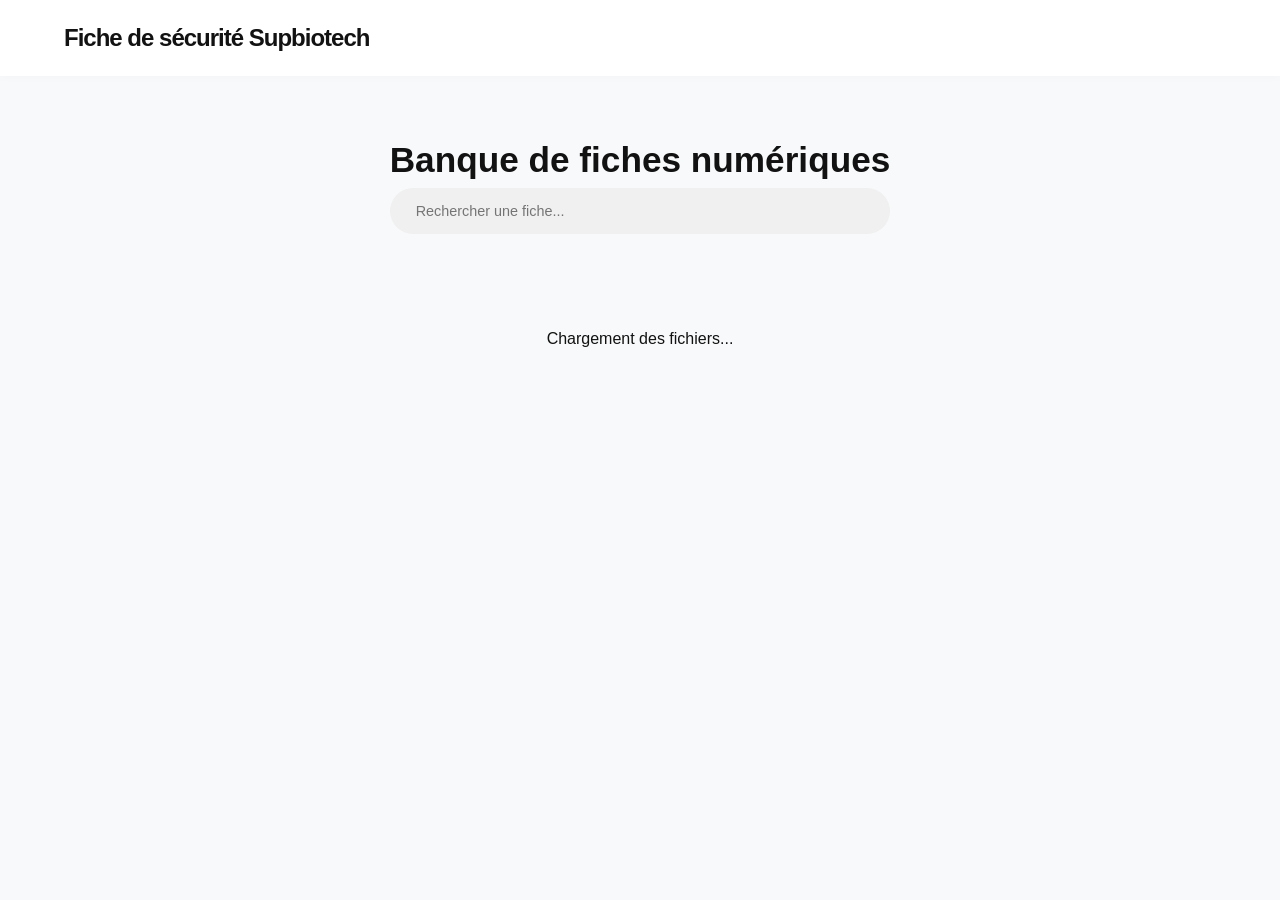
==== index.html @ a842570d "Update index.html" ====
<!DOCTYPE html>
<html lang="fr">
<head>
    <meta charset="UTF-8">
    <meta name="viewport" content="width=device-width, initial-scale=1.0">
    <title>Fiches de Sécurité Supbiotech</title>
    <link rel="stylesheet" href="style1.css">
    <script src="https://identity.netlify.com/v1/netlify-identity-widget.js"></script>
</head>
<body>
    <header class="header">
        <div class="container">
            <h1 class="logo">Fiche de sécurité Supbiotech</h1>
        </div>
    </header>

    <section class="hero">
        <div class="container">
            <h2>Banque de fiches numériques</h2>
            <input type="search" id="searchBar" placeholder="Rechercher une fiche..." class="search-input">
        </div>
    </section>

    <main class="pdf-container">
        <ul id="pdfList" class="pdf-list">
            <li>Chargement des fichiers...</li>
        </ul>
    </main>

    <script src="script.js"></script>
</body>
</html>
---- style1.css ----
/* =========================
   VARIABLES STYLE "SPOTIFY LIGHT"
========================= */
:root {
    --bg-main: #f8f9fa;
    --bg-card: #ffffff;
    --spotify-green: #1ed760;
    --text-main: #121212;
    --text-muted: #6a6a6a;
    --border-soft: #efefef;
    --radius-lg: 12px;
    --radius-sm: 8px;
    --shadow: 0 4px 12px rgba(0, 0, 0, 0.05);
}

/* =========================
   RESET & BASE
========================= */
* {
    margin: 0;
    padding: 0;
    box-sizing: border-box;
}

body {
    font-family: 'Circular Std', 'Segoe UI', Roboto, sans-serif;
    background-color: var(--bg-main);
    color: var(--text-main);
}

/* =========================
   HEADER
========================= */
.header {
    background-color: var(--bg-card);
    padding: 1.5rem 0;
    position: sticky;
    top: 0;
    z-index: 100;
    box-shadow: 0 2px 8px rgba(0,0,0,0.02);
}

.header .container {
    width: 90%;
    max-width: 1200px;
    margin: 0 auto;
    display: flex;
    justify-content: space-between;
    align-items: center;
}

.logo {
    font-size: 1.5rem;
    font-weight: 900;
    letter-spacing: -1px;
}

.nav a {
    text-decoration: none;
    color: var(--text-main);
    font-weight: 700;
    transition: color 0.2s;
}

.nav a:hover {
    color: var(--spotify-green);
}

/* =========================
   HERO (TITRE RECENTRÉ)
========================= */
.hero {
    padding: 4rem 1rem 2rem;
    text-align: center; /* Centre le texte */
    display: flex;
    flex-direction: column;
    align-items: center; /* Centre les blocs h2 et p */
}

.hero h2 {
    font-size: 2.2rem;
    font-weight: 800;
    margin-bottom: 0.5rem;
    width: 100%;
}

.hero p {
    color: var(--text-muted);
    font-weight: 500;
}

/* =========================
   PDF CONTAINER & SECTIONS
========================= */
.pdf-container {
    display: flex;
    flex-wrap: wrap;
    justify-content: center;
    gap: 2rem;
    width: 95%;
    max-width: 1400px;
    margin: 2rem auto 4rem;
}

.pdf-section {
    flex: 1 1 400px;
    background-color: var(--bg-card);
    border-radius: var(--radius-lg);
    padding: 2.5rem;
    box-shadow: var(--shadow);
    /* Animation remise ici */
    transition: transform 0.3s ease, box-shadow 0.3s ease;
}

/* L'effet qui fait bouger le container au survol */
.pdf-section:hover {
    transform: translateY(-8px);
    box-shadow: 0 12px 24px rgba(0, 0, 0, 0.1);
}

.pdf-section h3 {
    font-size: 1.4rem;
    margin-bottom: 1.5rem;
    border-left: 5px solid var(--spotify-green);
    padding-left: 12px;
}

/* =========================
   BARRE DE RECHERCHE
========================= */
.search-input {
    width: 100%;
    background-color: #f0f0f0;
    border: 2px solid transparent;
    border-radius: 50px;
    padding: 0.8rem 1.5rem;
    font-size: 0.9rem;
    outline: none;
    transition: all 0.2s;
    margin-bottom: 2rem;
}

.search-input:focus {
    background-color: #ffffff;
    border-color: var(--spotify-green);
    box-shadow: 0 0 0 4px rgba(30, 215, 96, 0.1);
}

/* =========================
   LISTE DE PDF
========================= */
.pdf-list {
    list-style: none;
}

.pdf-list li {
    margin-bottom: 0.5rem;
}

.pdf-list a {
    display: block;
    text-decoration: none;
    color: var(--text-main);
    padding: 0.8rem 1rem;
    border-radius: var(--radius-sm);
    font-weight: 500;
    font-size: 0.95rem;
    transition: background 0.2s;
}

.pdf-list a:hover {
    background-color: #f6f6f6;
    color: var(--spotify-green);
}

/* =========================
   RESPONSIVE (MOBILE)
========================= */
@media (max-width: 850px) {
    .header .container {
        flex-direction: column;
        gap: 15px;
    }

    .hero h2 {
        font-size: 1.6rem;
    }

    .pdf-container {
        flex-direction: column;
        align-items: center;
        width: 100%;
        padding: 0 20px;
    }

    .pdf-section {
        width: 100%;
        flex: none;
        padding: 1.5rem;
    }
    
    /* On réduit un peu l'effet hover sur mobile pour éviter les bugs tactiles */
    .pdf-section:hover {
        transform: translateY(-4px);
    }
}
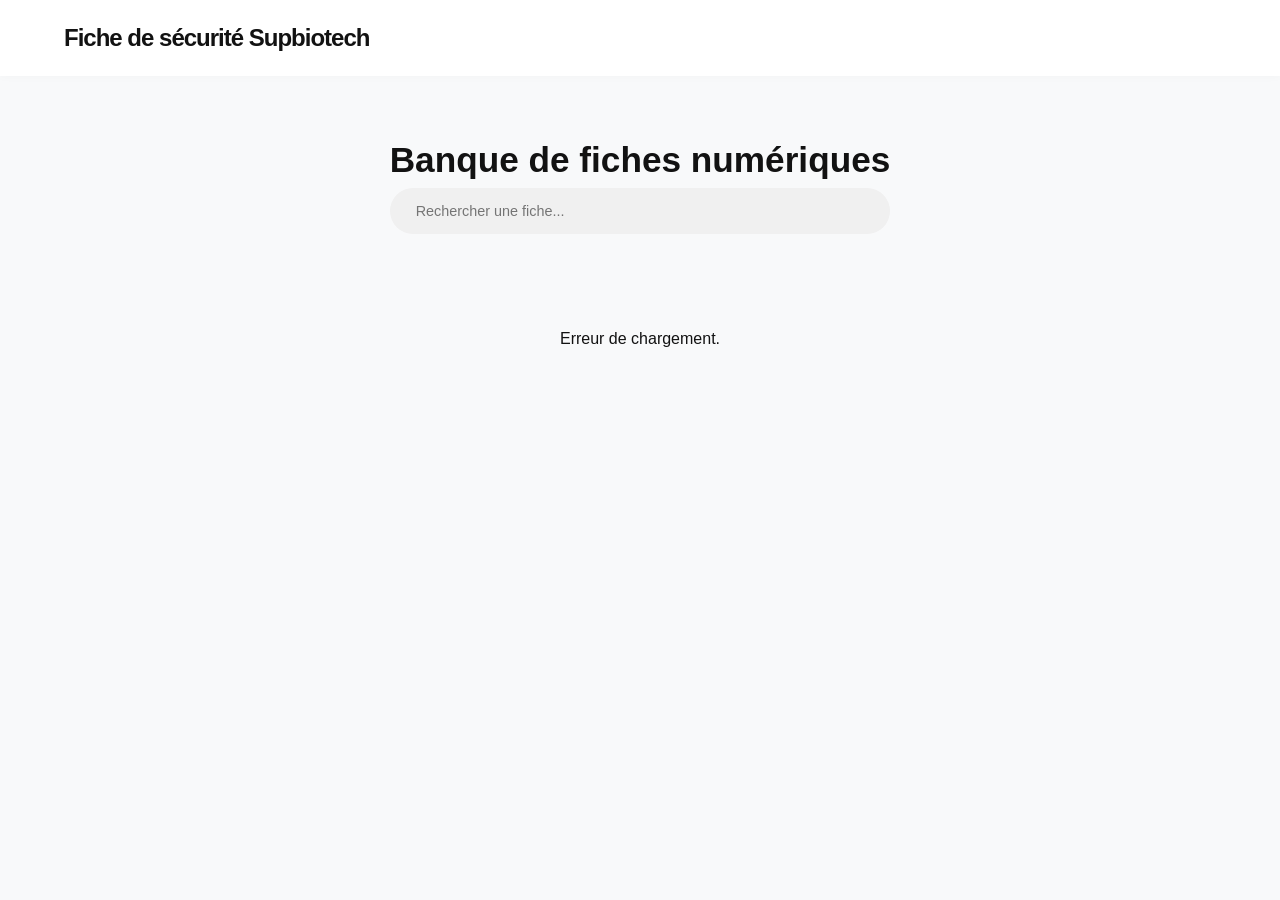
==== commit a2313222: "tgrh" ====
--- a/index.html
+++ b/index.html
@@ -9,9 +9,7 @@
 </head>
 <body>
     <header class="header">
-        <div class="container">
-            <h1 class="logo">Fiche de sécurité Supbiotech</h1>
-        </div>
+        <div class="container"><h1 class="logo">Fiche de sécurité Supbiotech</h1></div>
     </header>
 
     <section class="hero">
@@ -23,10 +21,10 @@
 
     <main class="pdf-container">
         <ul id="pdfList" class="pdf-list">
-            <li>Chargement des fichiers...</li>
+            <li>Chargement des documents...</li>
         </ul>
     </main>
 
     <script src="script.js"></script>
 </body>
-</html>
+</html>
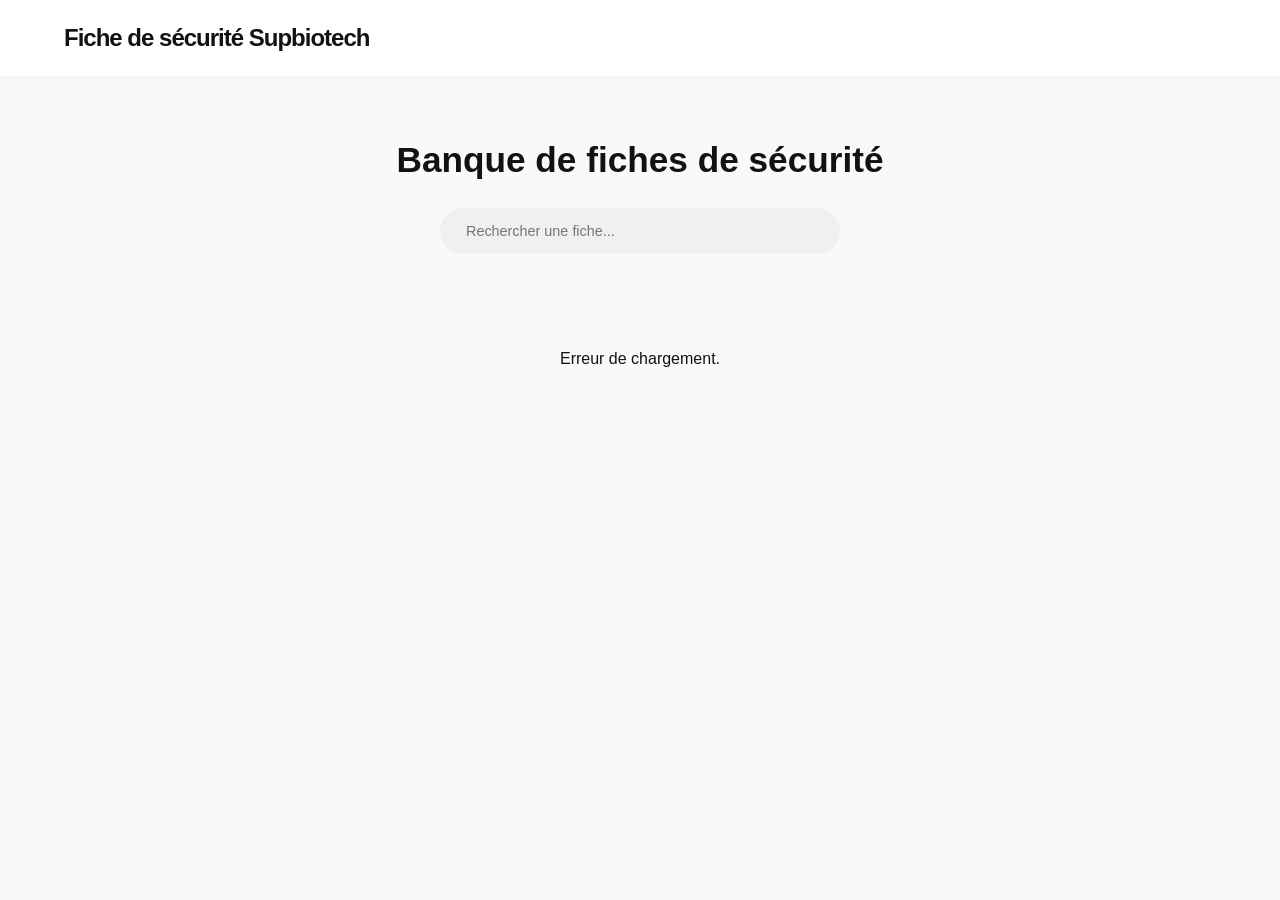
==== commit 52d2ccd2: "Update index.html" ====
--- a/index.html
+++ b/index.html
@@ -3,7 +3,7 @@
 <head>
     <meta charset="UTF-8">
     <meta name="viewport" content="width=device-width, initial-scale=1.0">
-    <title>Fiches de Sécurité Supbiotech</title>
+    <title>Fiche de sécurité Supbiotech</title>
     <link rel="stylesheet" href="style1.css">
     <script src="https://identity.netlify.com/v1/netlify-identity-widget.js"></script>
 </head>
@@ -14,17 +14,17 @@
 
     <section class="hero">
         <div class="container">
-            <h2>Banque de fiches numériques</h2>
-            <input type="search" id="searchBar" placeholder="Rechercher une fiche..." class="search-input">
+            <h2>Banque de fiches de sécurité</h2>
+            <input type="search" id="searchBar" placeholder="Rechercher une fiche..." class="search-input" style="width:100%; max-width:400px; margin-top:20px;">
         </div>
     </section>
 
-    <main class="pdf-container">
+    <section class="pdf-container">
         <ul id="pdfList" class="pdf-list">
             <li>Chargement des documents...</li>
         </ul>
-    </main>
+    </section>
 
     <script src="script.js"></script>
 </body>
-</html>+</html>
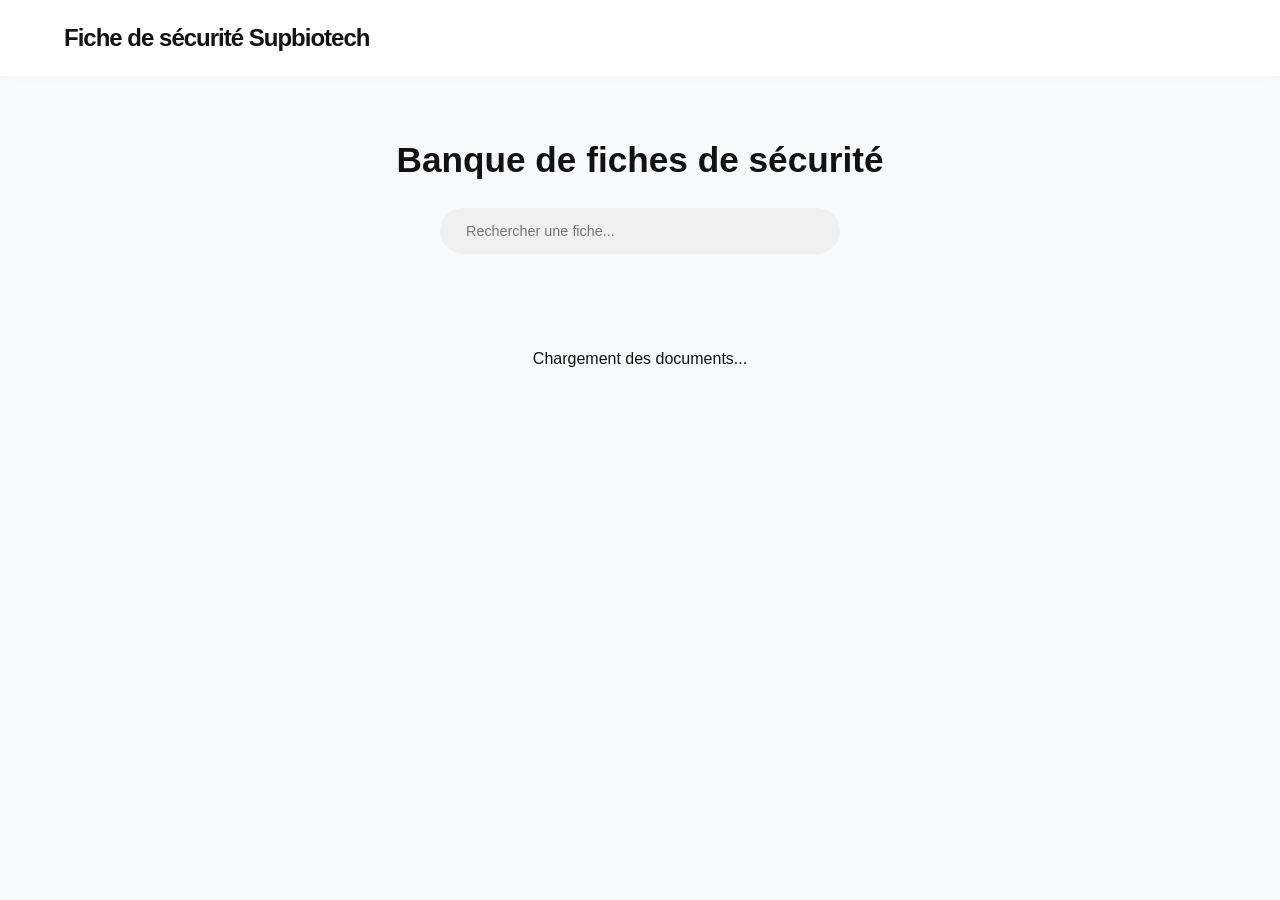
==== commit 79d0e9a9: "Update index.html" ====
--- a/index.html
+++ b/index.html
@@ -18,13 +18,21 @@
             <input type="search" id="searchBar" placeholder="Rechercher une fiche..." class="search-input" style="width:100%; max-width:400px; margin-top:20px;">
         </div>
     </section>
-
-    <section class="pdf-container">
-        <ul id="pdfList" class="pdf-list">
-            <li>Chargement des documents...</li>
-        </ul>
-    </section>
+   <section class="pdf-container">
+    <ul id="pdfList" class="pdf-list">
+        <li>Chargement des documents...</li>
+    </ul>
+    <!-- VIEWER PDF -->
+    <div id="pdfViewer" style="margin-top:2rem; display:none;">
+        <h3 id="pdfTitle"></h3>
+        <iframe
+            id="pdfFrame"
+            style="width:100%; height:80vh; border:1px solid #ccc; border-radius:8px;">
+        </iframe>
+    </div>
+</section>
 
     <script src="script.js"></script>
 </body>
 </html>
+
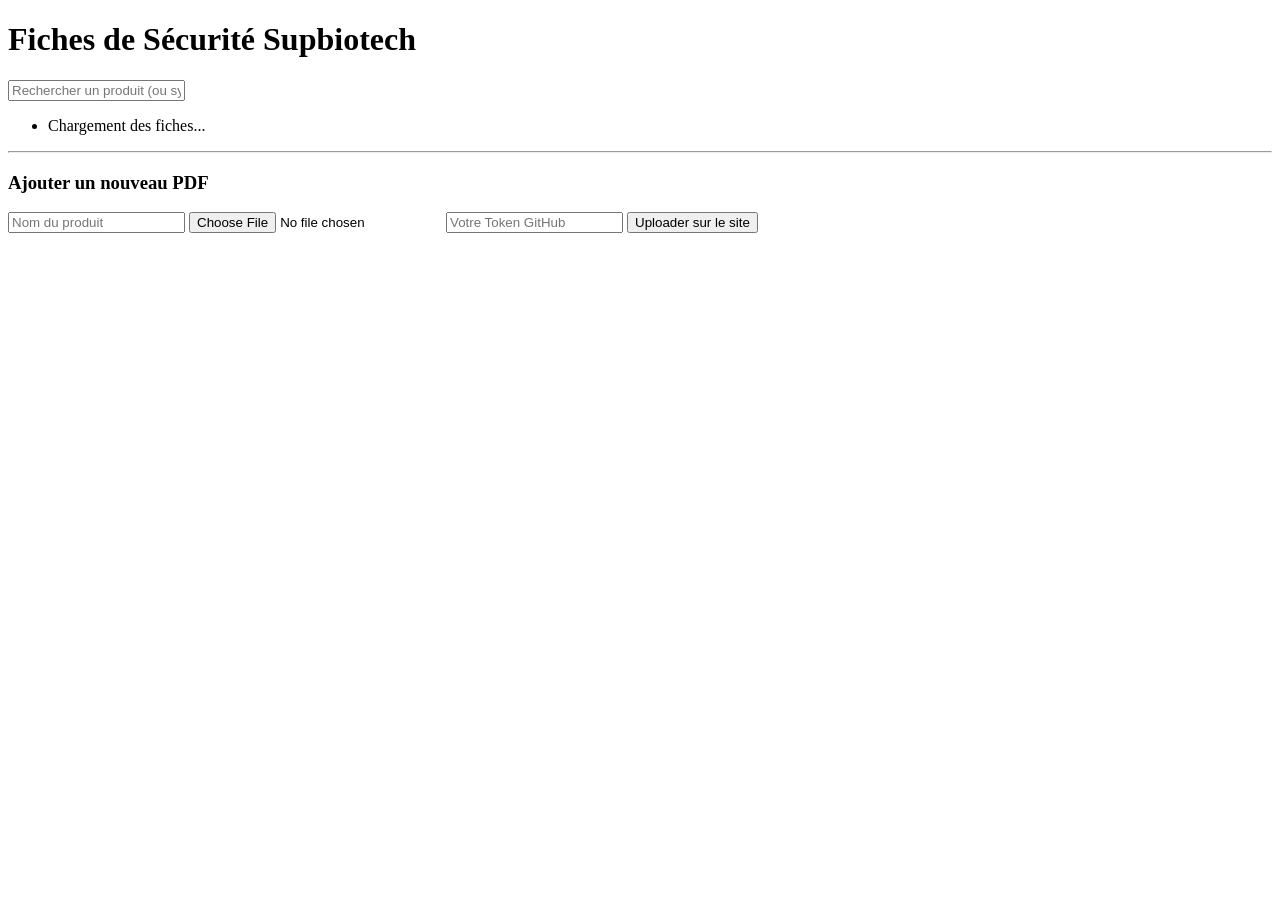
==== commit 59e11820: "Create index.html" ====
--- a/index.html
+++ b/index.html
@@ -1,38 +1,31 @@
-<!DOCTYPE html>
-<html lang="fr">
-<head>
-    <meta charset="UTF-8">
-    <meta name="viewport" content="width=device-width, initial-scale=1.0">
-    <title>Fiche de sécurité Supbiotech</title>
-    <link rel="stylesheet" href="style1.css">
-    <script src="https://identity.netlify.com/v1/netlify-identity-widget.js"></script>
-</head>
-<body>
-    <header class="header">
-        <div class="container"><h1 class="logo">Fiche de sécurité Supbiotech</h1></div>
-    </header>
-
-    <section class="hero">
-        <div class="container">
-            <h2>Banque de fiches de sécurité</h2>
-            <input type="search" id="searchBar" placeholder="Rechercher une fiche..." class="search-input" style="width:100%; max-width:400px; margin-top:20px;">
-        </div>
-    </section>
-   <section class="pdf-container">
-    <ul id="pdfList" class="pdf-list">
-        <li>Chargement des documents...</li>
-    </ul>
-    <!-- VIEWER PDF -->
-    <div id="pdfViewer" style="margin-top:2rem; display:none;">
-        <h3 id="pdfTitle"></h3>
-        <iframe
-            id="pdfFrame"
-            style="width:100%; height:80vh; border:1px solid #ccc; border-radius:8px;">
-        </iframe>
-    </div>
-</section>
-
-    <script src="script.js"></script>
-</body>
-</html>
-
+<!DOCTYPE html>
+<html lang="fr">
+<head>
+    <meta charset="UTF-8">
+    <title>Gestion des Fiches de Sécurité</title>
+    <link rel="stylesheet" href="style1.css">
+</head>
+<body>
+    <div class="container">
+        <h1>Fiches de Sécurité Supbiotech</h1>
+
+        <input type="text" id="searchBar" placeholder="Rechercher un produit (ou synonyme : ex: alcool, danger...)">
+        
+        <ul id="pdfList">
+            <li>Chargement des fiches...</li>
+        </ul>
+
+        <hr>
+
+        <div class="upload-section">
+            <h3>Ajouter un nouveau PDF</h3>
+            <input type="text" id="fileTitle" placeholder="Nom du produit">
+            <input type="file" id="fileInput" accept=".pdf">
+            <input type="password" id="ghToken" placeholder="Votre Token GitHub">
+            <button onclick="uploadPDF()">Uploader sur le site</button>
+            <p id="uploadStatus"></p>
+        </div>
+    </div>
+    <script src="script.js"></script>
+</body>
+</html>
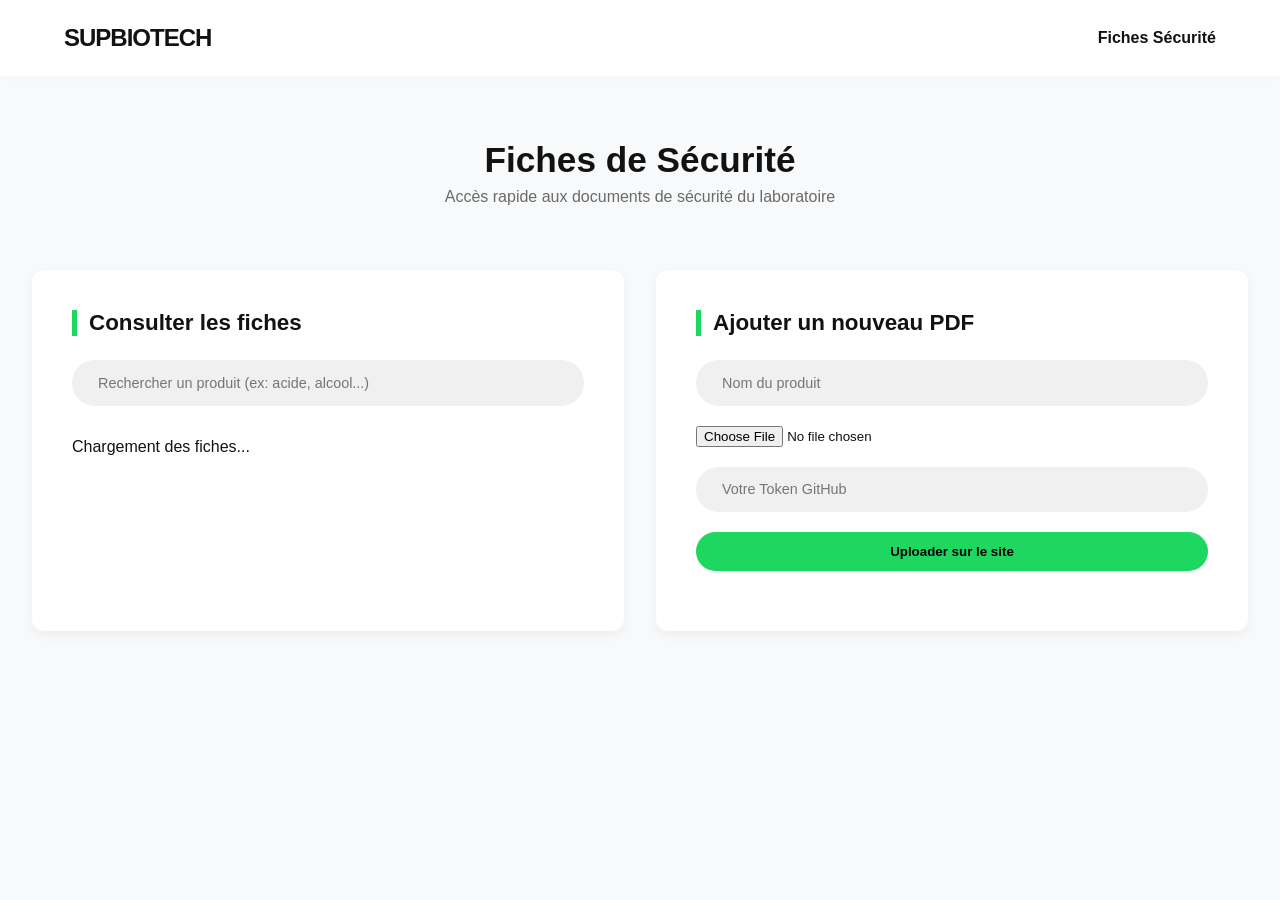
==== commit d2fa7946: "Update index.html" ====
--- a/index.html
+++ b/index.html
@@ -6,26 +6,45 @@
     <link rel="stylesheet" href="style1.css">
 </head>
 <body>
-    <div class="container">
-        <h1>Fiches de Sécurité Supbiotech</h1>
+    <header class="header">
+        <div class="container">
+            <div class="logo">SUPBIOTECH</div>
+            <nav class="nav">
+                <a href="#">Fiches Sécurité</a>
+            </nav>
+        </div>
+    </header>
 
-        <input type="text" id="searchBar" placeholder="Rechercher un produit (ou synonyme : ex: alcool, danger...)">
-        
-        <ul id="pdfList">
-            <li>Chargement des fiches...</li>
-        </ul>
+    <main class="hero">
+        <h2>Fiches de Sécurité</h2>
+        <p>Accès rapide aux documents de sécurité du laboratoire</p>
+    </main>
 
-        <hr>
+    <div class="pdf-container">
+        <section class="pdf-section">
+            <h3>Consulter les fiches</h3>
+            <input type="text" id="searchBar" class="search-input" placeholder="Rechercher un produit (ex: acide, alcool...)">
+            
+            <ul id="pdfList" class="pdf-list">
+                <li>Chargement des fiches...</li>
+            </ul>
+        </section>
 
-        <div class="upload-section">
+        <section class="pdf-section">
             <h3>Ajouter un nouveau PDF</h3>
-            <input type="text" id="fileTitle" placeholder="Nom du produit">
-            <input type="file" id="fileInput" accept=".pdf">
-            <input type="password" id="ghToken" placeholder="Votre Token GitHub">
-            <button onclick="uploadPDF()">Uploader sur le site</button>
-            <p id="uploadStatus"></p>
-        </div>
+            <div style="display: flex; flex-direction: column; gap: 10px;">
+                <input type="text" id="fileTitle" class="search-input" style="margin-bottom:0" placeholder="Nom du produit">
+                <input type="file" id="fileInput" accept=".pdf" style="margin: 10px 0;">
+                <input type="password" id="ghToken" class="search-input" style="margin-bottom:0" placeholder="Votre Token GitHub">
+                
+                <button onclick="uploadPDF()" style="background: var(--spotify-green); border: none; padding: 12px; border-radius: 50px; font-weight: bold; cursor: pointer; margin-top: 10px;">
+                    Uploader sur le site
+                </button>
+                <p id="uploadStatus" style="font-size: 0.8rem; text-align: center; margin-top: 10px;"></p>
+            </div>
+        </section>
     </div>
+
     <script src="script.js"></script>
 </body>
 </html>
--- a/style1.css
+++ b/style1.css
@@ -0,0 +1,206 @@
+/* =========================
+   VARIABLES STYLE "SPOTIFY LIGHT"
+========================= */
+:root {
+    --bg-main: #f8f9fa;
+    --bg-card: #ffffff;
+    --spotify-green: #1ed760;
+    --text-main: #121212;
+    --text-muted: #6a6a6a;
+    --border-soft: #efefef;
+    --radius-lg: 12px;
+    --radius-sm: 8px;
+    --shadow: 0 4px 12px rgba(0, 0, 0, 0.05);
+}
+
+/* =========================
+   RESET & BASE
+========================= */
+* {
+    margin: 0;
+    padding: 0;
+    box-sizing: border-box;
+}
+
+body {
+    font-family: 'Circular Std', 'Segoe UI', Roboto, sans-serif;
+    background-color: var(--bg-main);
+    color: var(--text-main);
+}
+
+/* =========================
+   HEADER
+========================= */
+.header {
+    background-color: var(--bg-card);
+    padding: 1.5rem 0;
+    position: sticky;
+    top: 0;
+    z-index: 100;
+    box-shadow: 0 2px 8px rgba(0,0,0,0.02);
+}
+
+.header .container {
+    width: 90%;
+    max-width: 1200px;
+    margin: 0 auto;
+    display: flex;
+    justify-content: space-between;
+    align-items: center;
+}
+
+.logo {
+    font-size: 1.5rem;
+    font-weight: 900;
+    letter-spacing: -1px;
+}
+
+.nav a {
+    text-decoration: none;
+    color: var(--text-main);
+    font-weight: 700;
+    transition: color 0.2s;
+}
+
+.nav a:hover {
+    color: var(--spotify-green);
+}
+
+/* =========================
+   HERO (TITRE RECENTRÉ)
+========================= */
+.hero {
+    padding: 4rem 1rem 2rem;
+    text-align: center; /* Centre le texte */
+    display: flex;
+    flex-direction: column;
+    align-items: center; /* Centre les blocs h2 et p */
+}
+
+.hero h2 {
+    font-size: 2.2rem;
+    font-weight: 800;
+    margin-bottom: 0.5rem;
+    width: 100%;
+}
+
+.hero p {
+    color: var(--text-muted);
+    font-weight: 500;
+}
+
+/* =========================
+   PDF CONTAINER & SECTIONS
+========================= */
+.pdf-container {
+    display: flex;
+    flex-wrap: wrap;
+    justify-content: center;
+    gap: 2rem;
+    width: 95%;
+    max-width: 1400px;
+    margin: 2rem auto 4rem;
+}
+
+.pdf-section {
+    flex: 1 1 400px;
+    background-color: var(--bg-card);
+    border-radius: var(--radius-lg);
+    padding: 2.5rem;
+    box-shadow: var(--shadow);
+    /* Animation remise ici */
+    transition: transform 0.3s ease, box-shadow 0.3s ease;
+}
+
+/* L'effet qui fait bouger le container au survol */
+.pdf-section:hover {
+    transform: translateY(-8px);
+    box-shadow: 0 12px 24px rgba(0, 0, 0, 0.1);
+}
+
+.pdf-section h3 {
+    font-size: 1.4rem;
+    margin-bottom: 1.5rem;
+    border-left: 5px solid var(--spotify-green);
+    padding-left: 12px;
+}
+
+/* =========================
+   BARRE DE RECHERCHE
+========================= */
+.search-input {
+    width: 100%;
+    background-color: #f0f0f0;
+    border: 2px solid transparent;
+    border-radius: 50px;
+    padding: 0.8rem 1.5rem;
+    font-size: 0.9rem;
+    outline: none;
+    transition: all 0.2s;
+    margin-bottom: 2rem;
+}
+
+.search-input:focus {
+    background-color: #ffffff;
+    border-color: var(--spotify-green);
+    box-shadow: 0 0 0 4px rgba(30, 215, 96, 0.1);
+}
+
+/* =========================
+   LISTE DE PDF
+========================= */
+.pdf-list {
+    list-style: none;
+}
+
+.pdf-list li {
+    margin-bottom: 0.5rem;
+}
+
+.pdf-list a {
+    display: block;
+    text-decoration: none;
+    color: var(--text-main);
+    padding: 0.8rem 1rem;
+    border-radius: var(--radius-sm);
+    font-weight: 500;
+    font-size: 0.95rem;
+    transition: background 0.2s;
+}
+
+.pdf-list a:hover {
+    background-color: #f6f6f6;
+    color: var(--spotify-green);
+}
+
+/* =========================
+   RESPONSIVE (MOBILE)
+========================= */
+@media (max-width: 850px) {
+    .header .container {
+        flex-direction: column;
+        gap: 15px;
+    }
+
+    .hero h2 {
+        font-size: 1.6rem;
+    }
+
+    .pdf-container {
+        flex-direction: column;
+        align-items: center;
+        width: 100%;
+        padding: 0 20px;
+    }
+
+    .pdf-section {
+        width: 100%;
+        flex: none;
+        padding: 1.5rem;
+    }
+    
+    /* On réduit un peu l'effet hover sur mobile pour éviter les bugs tactiles */
+    .pdf-section:hover {
+        transform: translateY(-4px);
+    }
+}
